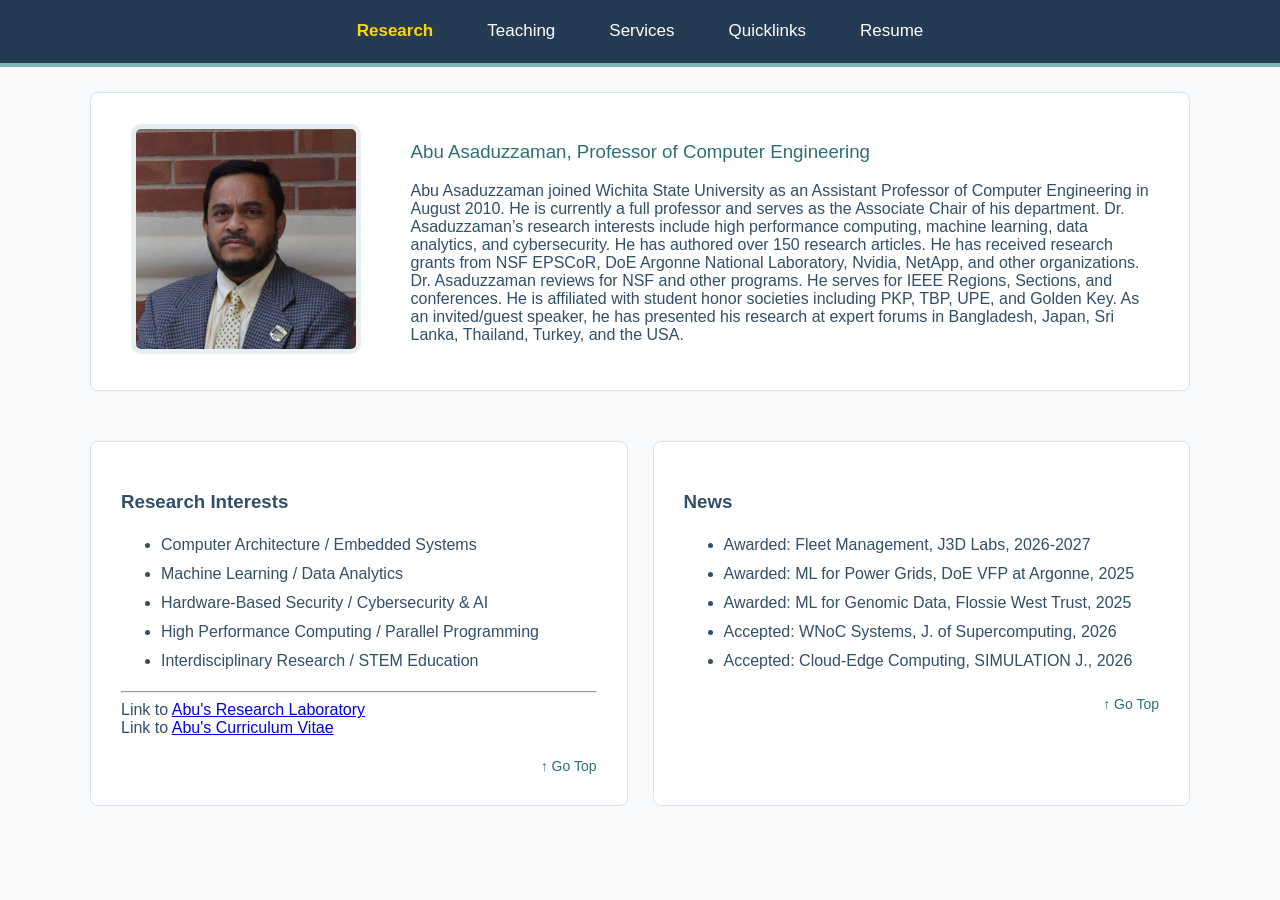
==== index.html @ 38794db8 "Update index.html" ====
<!DOCTYPE html>
<html lang="en">

<head>

<meta charset="UTF-8">
<meta name="viewport" content="width=device-width, initial-scale=1.0">

<title>Abu Asaduzzaman</title>


<style>

/* =========================
   Basic Page Style
========================= */

body {

    margin: 0;

    font-family: "Segoe UI", Arial, sans-serif;

    background: #F7F9FB;

    color: #334E68;

}


.container {

    width: 90%;

    max-width: 1100px;

    margin: auto;

}



/* =========================
   Navigation Bar
========================= */

nav {

    background: #243B53;

    border-bottom: 4px solid #7FB3B5;

}


nav ul {

    list-style: none;

    margin: 0;

    padding: 0;

    display: flex;

    justify-content: center;

    flex-wrap: wrap;

}


nav li {

    margin: 0 15px;

}


nav a {

    color: white;

    text-decoration: none;

    font-size: 17px;

    padding: 16px 12px;

    display: block;

}


nav a:hover {

    color: #B8E0E2;

}



/* =========================
   Fixed Frame Style
========================= */

.frame {

    background: white;

    border: 1px solid #D9E2EC;

    border-radius: 8px;

    padding: 30px;

    margin: 25px 0;

}



/* =========================
   Profile Section
========================= */

.profile {

    display: flex;

    align-items: center;

    gap: 40px;

}


.photo {

    flex: 1;

    text-align: center;

}


.photo img {

    width: 220px;

    height: 220px;

    object-fit: cover;

    border-radius: 10px;

    border: 5px solid #E6EEF2;

}


.biography {

    flex: 3;

}


.biography h1 {

    color: #243B53;

    font-size: 32px;

    margin-top: 0;

}


.biography h3 {

    color: #2F6F73;

    font-weight: normal;

}



/* =========================
   Two Column Section
========================= */

.two-column {

    display: flex;

    gap: 25px;

}


.two-column .frame {

    flex: 1;

}



/* =========================
   Headings
========================= */

h2 {

    color: #243B53;

    font-size: 24px;

    border-bottom: 2px solid #9CC5C8;

    padding-bottom: 8px;

}



ul {

    line-height: 1.8;

}



/* =========================
   Go Top Link
========================= */

.top {

    text-align: right;

    margin-top: 20px;

}


.top a {

    color: #2F6F73;

    text-decoration: none;

    font-size: 14px;

}


.top a:hover {

    text-decoration: underline;

}



/* =========================
   Footer
========================= */

footer {

    background: #243B53;

    color: white;

    text-align: center;

    padding: 25px;

    margin-top: 40px;

}



/* =========================
   Mobile View
========================= */

@media(max-width:768px){


.profile {

    flex-direction: column;

}


.two-column {

    flex-direction: column;

}


.photo img {

    width: 180px;

    height: 180px;

}


}

</style>

</head>



<body>


<!-- =========================
     Navigation
========================= -->
<nav id="top">
<ul>
<li><a href="index.html"><span style="font-weight: bold; color: gold;">Research</span></a></li>
<!-- The index.html file serves as the default/landing page (Research). -->

<li><a href="teaching.html">Teaching</a></li>

<li><a href="services.html">Services</a></li>

<li><a href="quicklinks.html">Quicklinks</a></li>

<li><a href="docs/Abu_CV26.pdf" target="_blank">Resume</a></li>
</ul>
</nav>


<div class="container">


<!-- =========================
     Profile and Biography
========================= -->
<section class="frame profile">

<div class="photo">
<img src="docs/Y2021_Abu_VA.png" alt="Profile Photo">
</div>

<div class="biography">
<h3>Abu Asaduzzaman, Professor of Computer Engineering</h3>
<p>
Abu Asaduzzaman joined Wichita State University as an Assistant Professor of 
   Computer Engineering in August 2010. He is currently a full professor and serves 
   as the Associate Chair of his department. Dr. Asaduzzaman’s research interests 
   include high performance computing, machine learning, data analytics, and cybersecurity. 
   He has authored over 150 research articles. He has received research grants from NSF 
   EPSCoR, DoE Argonne National Laboratory, Nvidia, NetApp, and other organizations. 
   Dr. Asaduzzaman reviews for NSF and other programs. He serves for IEEE Regions, 
   Sections, and conferences. He is affiliated with student honor societies including 
   PKP, TBP, UPE, and Golden Key. As an invited/guest speaker, he has presented his 
   research at expert forums in Bangladesh, Japan, Sri Lanka, Thailand, Turkey, 
   and the USA.
</p>

</div>

</section>



<!-- =========================
     Research and News
========================= -->
<section class="two-column">

<div class="frame" id="research">
<h3>Research Interests</h3>
<ul>
<li>Computer Architecture / Embedded Systems</li>
<li>Machine Learning / Data Analytics</li>
<li>Hardware-Based Security / Cybersecurity & AI</li>
<li>High Performance Computing / Parallel Programming</li>
<li>Interdisciplinary Research / STEM Education</li>
</ul>
<hr>
Link to <a href="https://www.wichita.edu/academics/engineering/ECE/research/CAPPLab/index.php" target="_blank">Abu's Research Laboratory</a><br>
Link to <a href="docs/Abu_CV26.pdf" target="_blank">Abu's Curriculum Vitae</a>
<div class="top">
<a href="#top">↑ Go Top</a>
</div>
</div>

<div class="frame">
<h3>News</h3>
<ul>
<li>Awarded: Fleet Management, J3D Labs, 2026-2027</li>
<li>Awarded: ML for Power Grids, DoE VFP at Argonne, 2025</li>
<li>Awarded: ML for Genomic Data, Flossie West Trust, 2025</li>
<li>Accepted: WNoC Systems, J. of Supercomputing, 2026</li>
<li>Accepted: Cloud-Edge Computing, SIMULATION J., 2026</li>
</ul>
<div class="top">
<a href="#top">↑ Go Top</a>
</div>
</div>

</section>


</body>
</html>
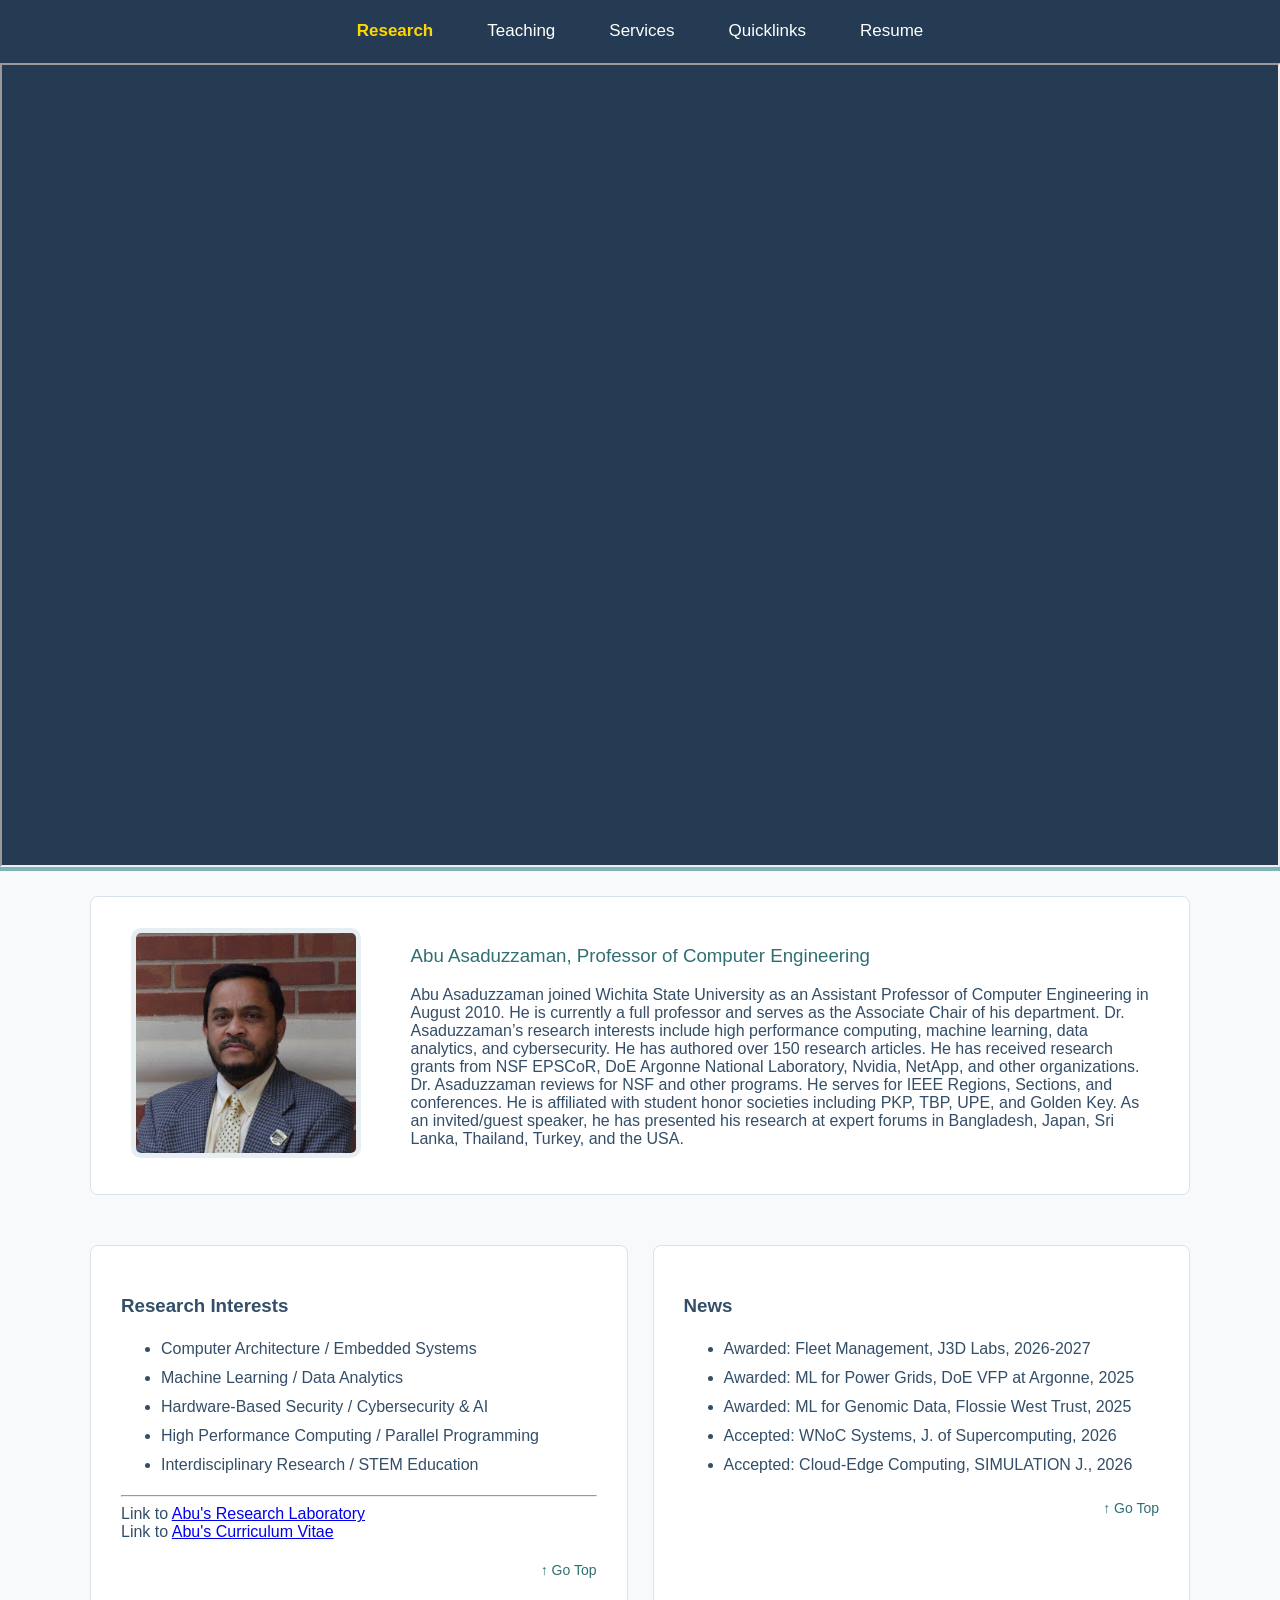
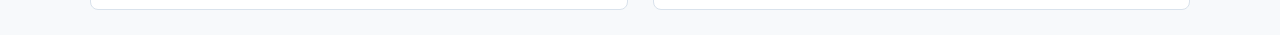
==== commit 12d06f2b: "Update index.html" ====
--- a/index.html
+++ b/index.html
@@ -342,6 +342,7 @@
 <li><a href="quicklinks.html">Quicklinks</a></li>
 
 <li><a href="docs/Abu_CV26.pdf" target="_blank">Resume</a></li>
+<iframe src="docs/Abu_CV26.pdf" width="100%" height="800">CV</iframe>
 </ul>
 </nav>
 
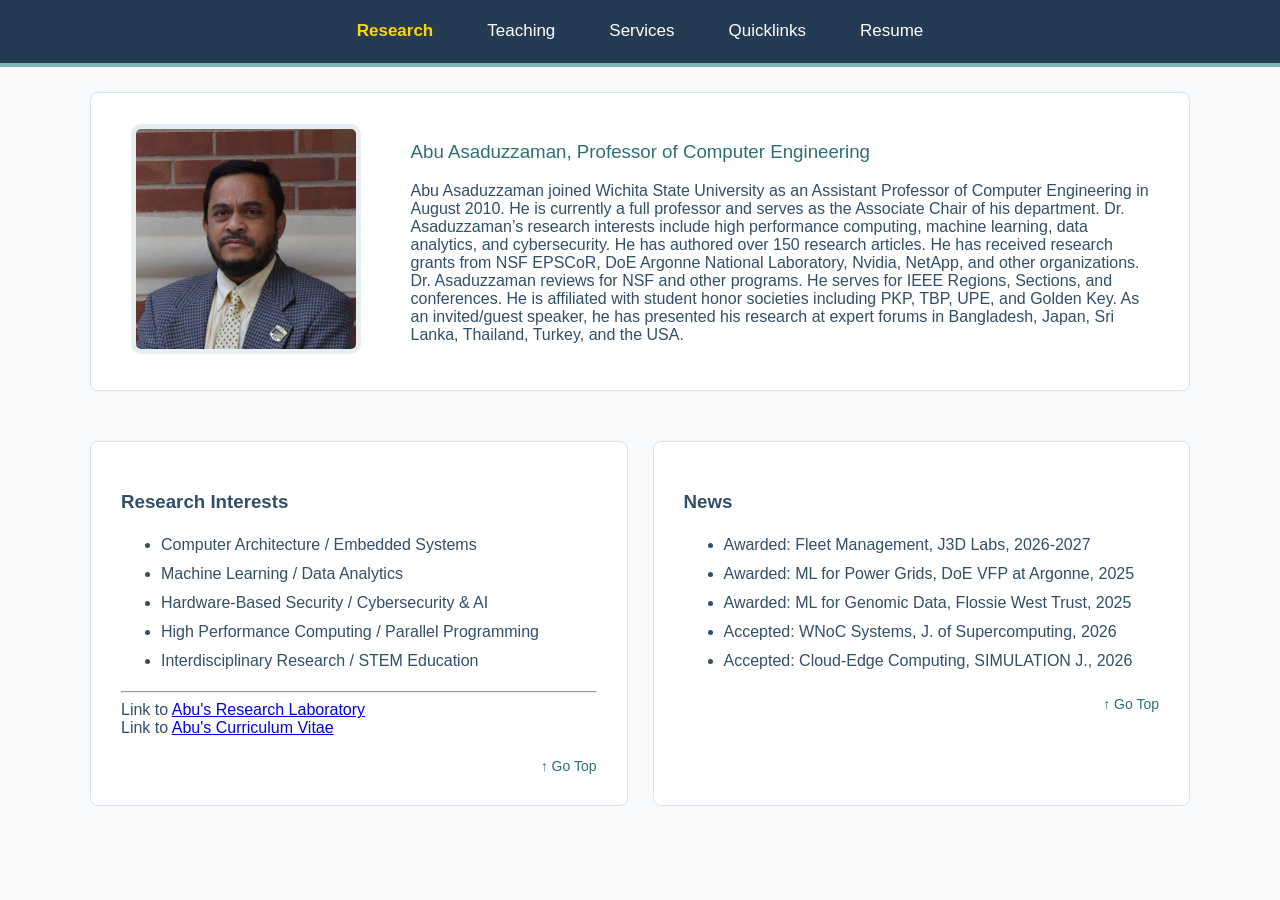
==== commit 7ad4a734: "Update index.html" ====
--- a/index.html
+++ b/index.html
@@ -341,8 +341,8 @@
 
 <li><a href="quicklinks.html">Quicklinks</a></li>
 
-<li><a href="docs/Abu_CV26.pdf" target="_blank">Resume</a></li>
-<iframe src="docs/Abu_CV26.pdf" width="100%" height="800">CV</iframe>
+<!-- <li><a href="docs/Abu_CV26.pdf" target="_blank">Resume</a></li> -->
+<li><a href="resume.html">Resume</a></li>
 </ul>
 </nav>
 
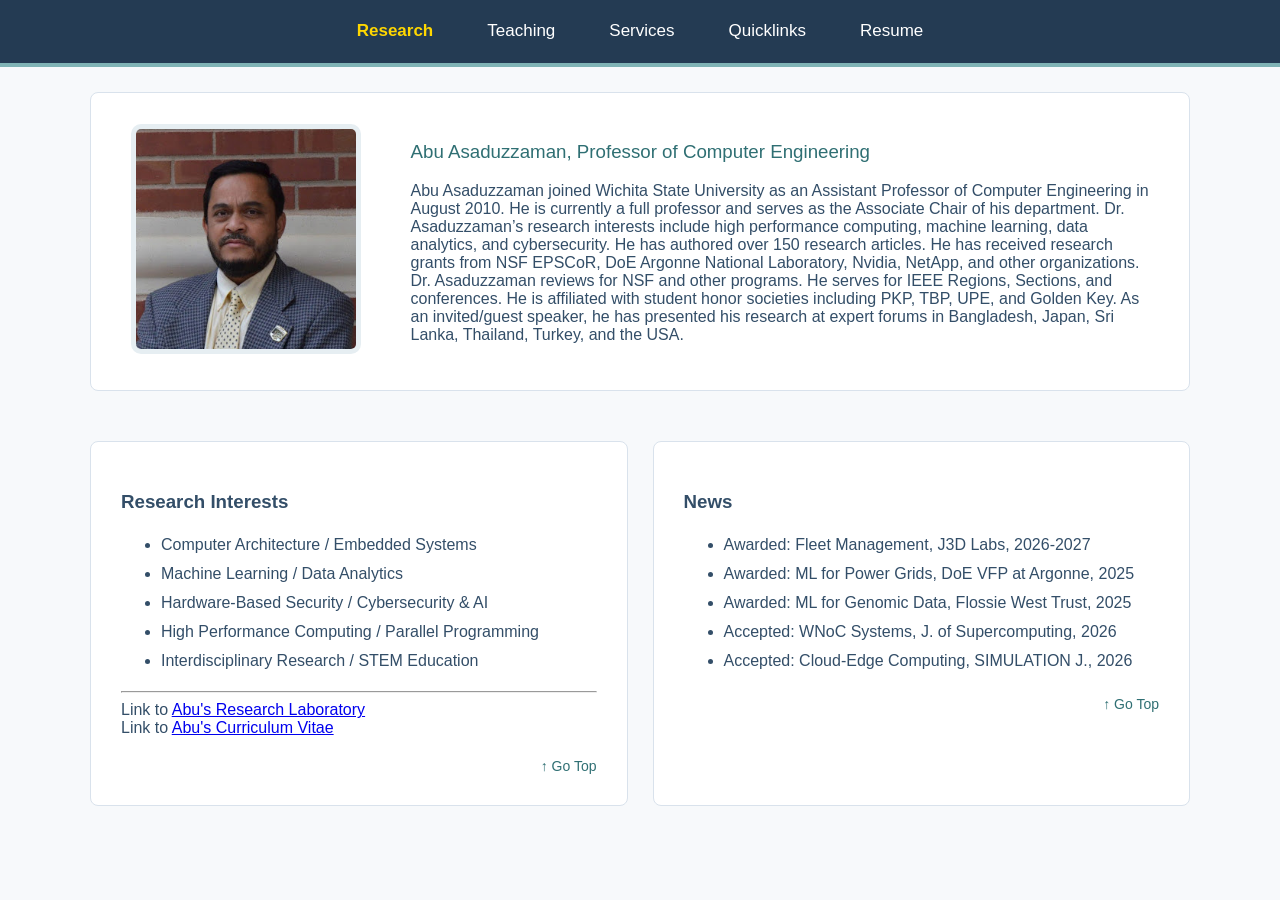
==== commit 972dd3a3: "Update index.html" ====
--- a/index.html
+++ b/index.html
@@ -397,7 +397,7 @@
 </ul>
 <hr>
 Link to <a href="https://www.wichita.edu/academics/engineering/ECE/research/CAPPLab/index.php" target="_blank">Abu's Research Laboratory</a><br>
-Link to <a href="docs/Abu_CV26.pdf" target="_blank">Abu's Curriculum Vitae</a>
+Link to <a href="resume.html" target="_blank">Abu's Curriculum Vitae</a>
 <div class="top">
 <a href="#top">↑ Go Top</a>
 </div>
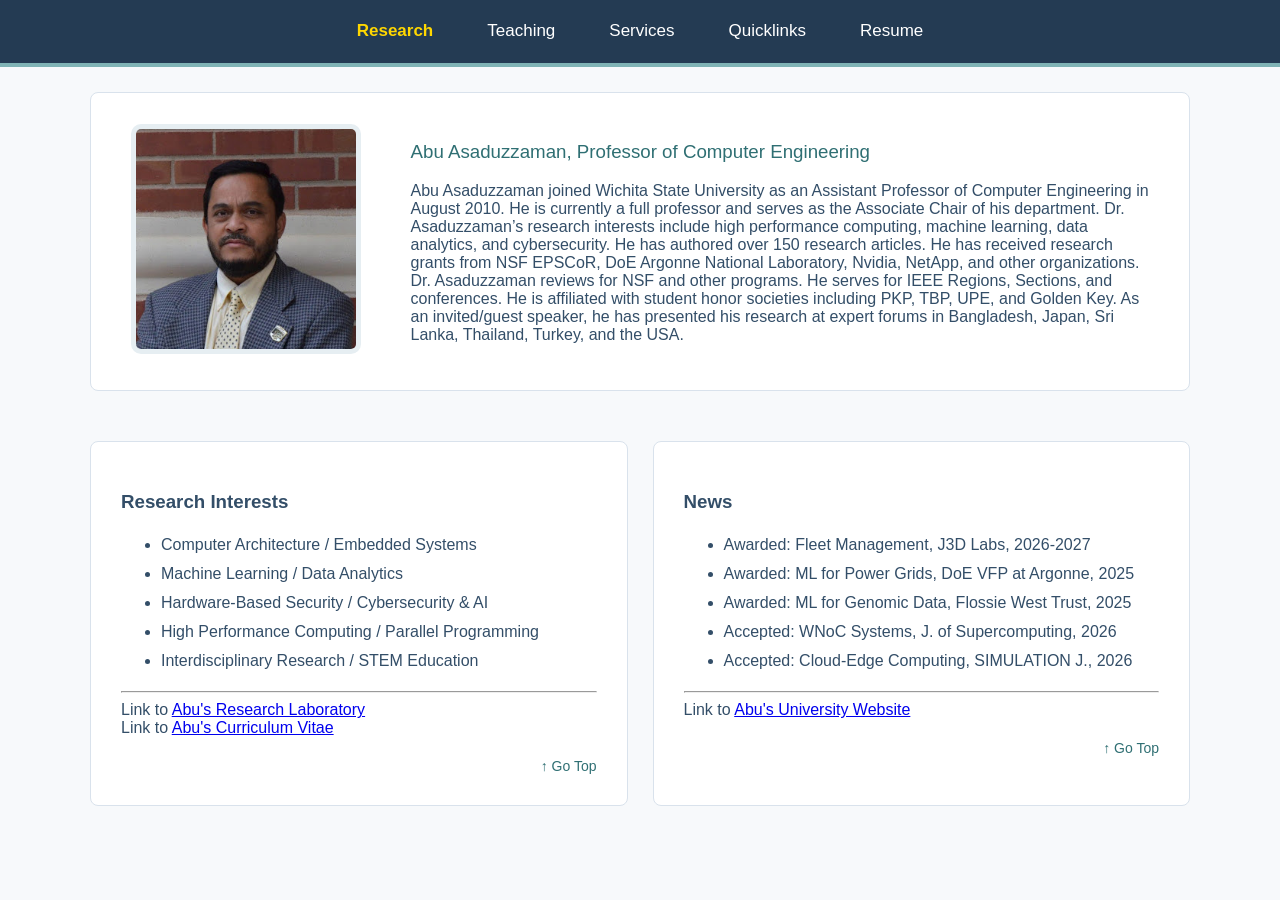
==== commit 2f168ae1: "Update index.html" ====
--- a/index.html
+++ b/index.html
@@ -412,6 +412,8 @@
 <li>Accepted: WNoC Systems, J. of Supercomputing, 2026</li>
 <li>Accepted: Cloud-Edge Computing, SIMULATION J., 2026</li>
 </ul>
+<hr>
+Link to <a href="https://www.wichita.edu/academics/engineering/ECE/research/CAPPLab/abu.php" target="_blank">Abu's University Website</a></li>
 <div class="top">
 <a href="#top">↑ Go Top</a>
 </div>
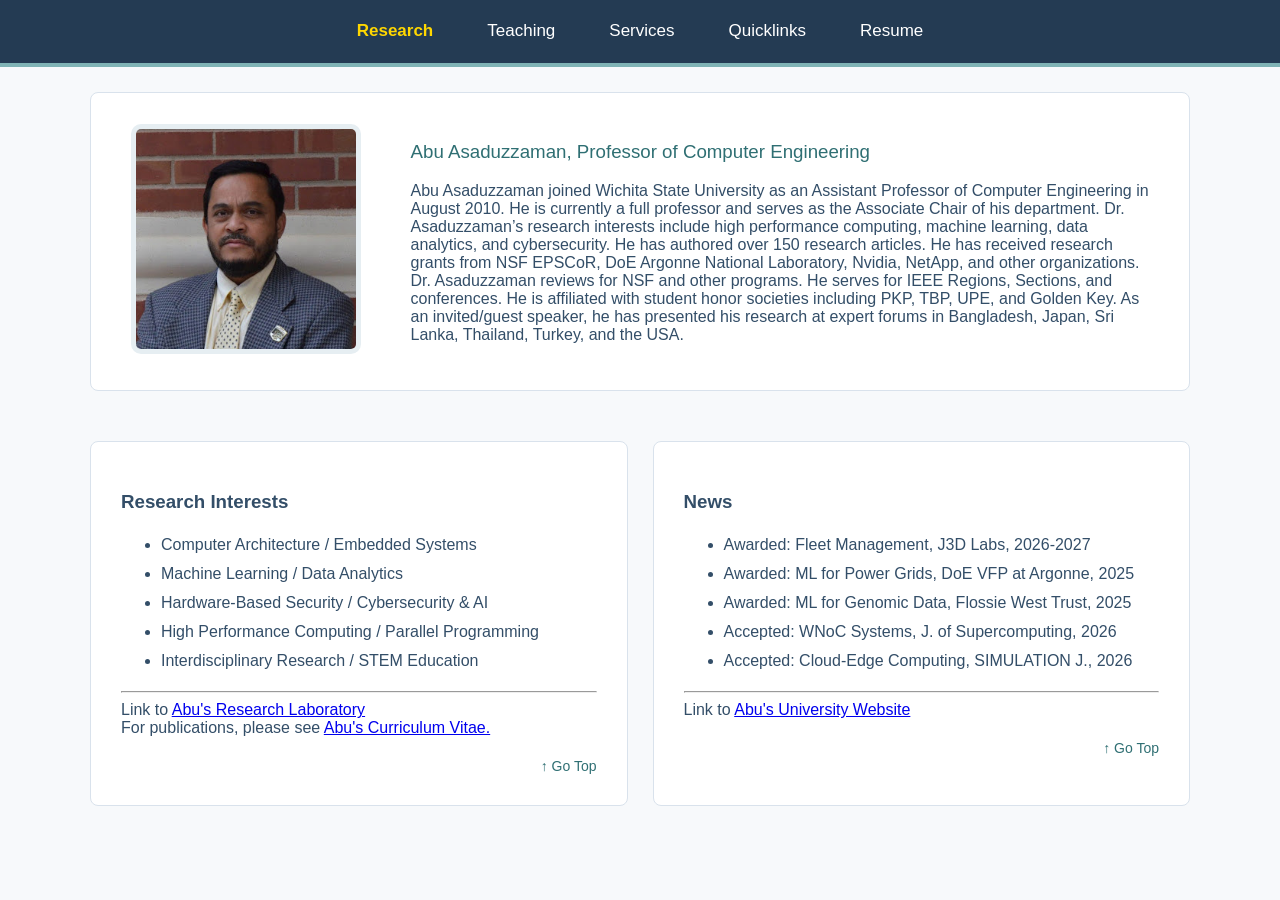
==== commit e60e3123: "Update index.html" ====
--- a/index.html
+++ b/index.html
@@ -397,7 +397,8 @@
 </ul>
 <hr>
 Link to <a href="https://www.wichita.edu/academics/engineering/ECE/research/CAPPLab/index.php" target="_blank">Abu's Research Laboratory</a><br>
-Link to <a href="resume.html" target="_blank">Abu's Curriculum Vitae</a>
+For publications, please see <a href="resume.html" target="_blank">Abu's Curriculum Vitae.</a></li>
+<!-- Link to <a href="resume.html" target="_blank">Abu's Curriculum Vitae</a> -->
 <div class="top">
 <a href="#top">↑ Go Top</a>
 </div>
